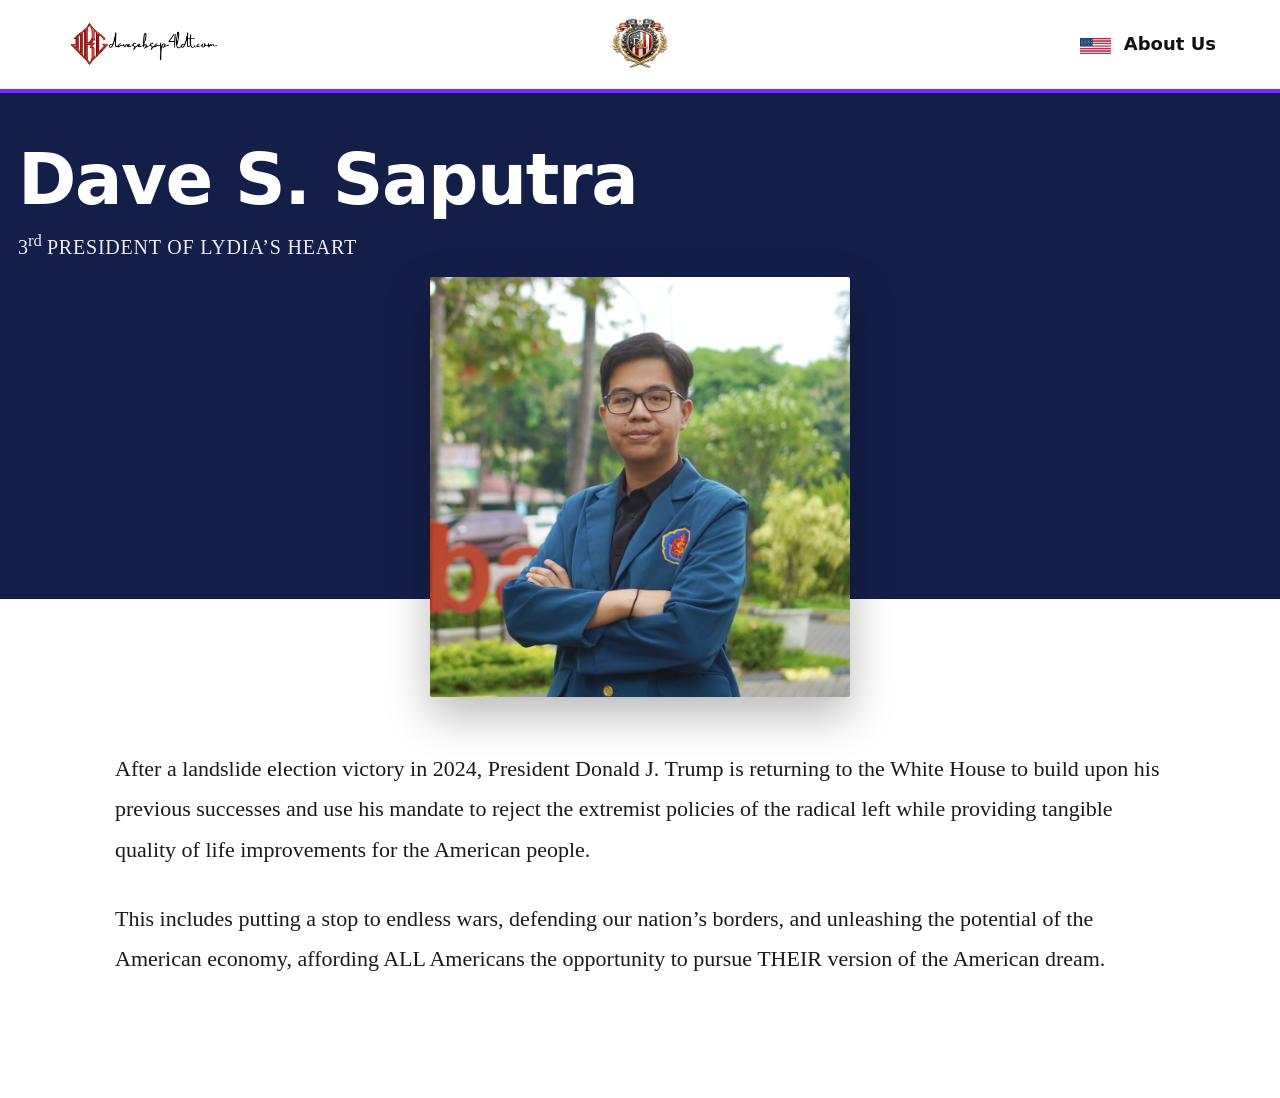
==== about.html @ 79599cc1 "Uncomplete about page" ====
<!doctype html>
<html lang="en">
<head>
  <meta charset="utf-8" />
  <meta name="viewport" content="width=device-width,initial-scale=1" />
  <title>About Us</title>
  <link rel="stylesheet" href="css/styles.css" />
  <script src="js/main.js" defer></script>
</head>

<body class="page-about">
  <!-- Header (reuse the same header from index) -->
  <header class="topbar">
    <div class="topbar__inner">

      <!-- LEFT: Signature -->
      <a href="/" class="brand" aria-label="Home">
        <img src="assets/signature.png" alt="Dave Saputra Signature" class="brand__logo">
      </a>

      <!-- CENTER: Crest -->
      <div class="crest" aria-label="Crest">
        <img src="assets/crest.png" alt="Campaign Crest" class="crest__img">
      </div>

      <!-- RIGHT: About -->
      <nav class="nav" aria-label="Top navigation">
        <a href="about.html" class="nav__link nav__link--flag is-active">
          <img src="assets/us-flag.png" alt="US Flag" class="nav__flag-img">
          <span>About Us</span>
        </a>
      </nav>

    </div>
  </header>

  <!-- Thin divider line under header -->
  <div class="header-divider" aria-hidden="true"></div>

  <!-- Navy hero block -->
  <main class="about-hero">
    <div class="about-hero__inner">
      <h1 class="about-hero__title">Dave S. Saputra</h1>
      <div class="about-hero__subtitle">
        3<sup>rd</sup> <span>PRESIDENT OF LYDIA’S HEART</span>
      </div>

      <div class="about-hero__photo-wrap">
        <img src="assets/dave-square.jpg" alt="Dave S. Saputra" class="about-hero__photo">
      </div>
    </div>
  </main>

  <!-- Content section -->
  <section class="about-content">
    <div class="about-content__inner">
      <p>
        After a landslide election victory in 2024, President Donald J. Trump is returning to the White House to build upon
        his previous successes and use his mandate to reject the extremist policies of the radical left while providing
        tangible quality of life improvements for the American people.
      </p>

      <p>
        This includes putting a stop to endless wars, defending our nation’s borders, and unleashing the potential of the
        American economy, affording ALL Americans the opportunity to pursue THEIR version of the American dream.
      </p>
    </div>
  </section>
</body>
</html>
---- css/styles.css ----
/* ====== Base ====== */
:root{
  --bg: #0b0b0b;
  --text: #ffffff;
  --muted: rgba(255,255,255,.78);
  --muted2: rgba(255,255,255,.62);

  --header-h: 84px;
  --maxw: 1200px;

  --btn: #8b0f10;
  --btn-hover: #a41314;

  --shadow: 0 10px 30px rgba(0,0,0,.35);
}

*{ box-sizing: border-box; }
html{ scroll-behavior: smooth; }
body{
  margin: 0;
  font-family: ui-sans-serif, system-ui, -apple-system, Segoe UI, Roboto, Arial, "Noto Sans", "Helvetica Neue", sans-serif;
  color: var(--text);
  background: var(--bg);
}

/* ===== HEADER ===== */
.topbar {
  position: sticky;
  top: 0;
  z-index: 50;
  background: white;
  border-bottom: 1px solid rgba(0,0,0,.08);
}

.topbar__inner {
  max-width: 1200px;
  height: 88px;
  margin: 0 auto;
  padding: 0 24px;

  display: grid;
  grid-template-columns: 1fr auto 1fr;
  align-items: center;
}

/* LEFT */
.brand {
  display: flex;
  align-items: center;
}
.brand__logo {
  height: 80px;
  width: auto;
}

/* CENTER */
.crest {
  display: flex;
  justify-content: center;
}
.crest__img {
  height: 56px;
  width: auto;
}

/* ===== NAV FLAG ===== */
.nav__link--flag {
  display: inline-flex;
  align-items: center;
  gap: 10px;
}

.nav__flag-img {
  height: 16px;       /* ⬅ nice, visible but not huge */
  width: auto;
  display: inline-block;
  transform: translateY(2px);
  margin-right: 3px;
}

.nav__link span {
    line-height: 1;
    display: inline-block;
}

/* RIGHT */
.nav {
  display: flex;
  justify-content: flex-end;
}
.nav__link {
  font-weight: 700;
  font-size: 18px;
  text-decoration: none;
  color: #111;
}


/* ====== Hero ====== */
.hero{
  position: relative;
  min-height: calc(100vh - var(--header-h));
  display: grid;
  place-items: center;
  overflow: hidden;
}

.hero__bg{
  position: absolute;
  inset: 0;
  background-image: url("../assets/hero.png");
  background-size: cover;
  background-repeat: no-repeat;
  background-position: center 15%;
  z-index: 0;
  transform: scale(1.02);
}

.hero__overlay{
  position: absolute;
  inset: 0;
  background: radial-gradient(1200px 700px at 50% 70%, rgba(0,0,0,.10), rgba(0,0,0,.58));
}

.hero__content{
  position: relative;
  z-index: 2;
  text-align: center;
  margin-top: 200px;
  padding: 60px 18px 80px;
  max-width: 980px;
}

.hero__title{
  margin: 0 0 18px;
  font-size: clamp(34px, 5vw, 64px);
  font-weight: 800;
  letter-spacing: -0.02em;
  text-shadow: 0 10px 24px rgba(0,0,0,.35);
}

.hero__subtitle{
  margin: 0 auto 28px;
  max-width: 760px;
  font-size: clamp(14px, 2.1vw, 18px);
  color: var(--muted);
  line-height: 1.6;
  text-shadow: 0 8px 18px rgba(0,0,0,.30);
}

.hero__actions{
  display: flex;
  justify-content: center;
  gap: 14px;
}

.btn{
  appearance: none;
  border: 0;
  cursor: pointer;
  font-weight: 700;
  border-radius: 999px;
  padding: 16px 46px;
  font-size: 34px; /* big like your screenshot */
  line-height: 1;
  box-shadow: var(--shadow);
  transition: transform .12s ease, background .12s ease, filter .12s ease;
}

.btn--primary{
  background: var(--btn);
  color: #fff;
  font-family: ui-serif, Georgia, "Times New Roman", Times, serif; /* closer to “Proceed” vibe */
}

.btn--primary:hover{ background: var(--btn-hover); transform: translateY(-1px); }
.btn--primary:active{ transform: translateY(0px) scale(0.99); }

/* ====== Section ====== */
.section{
  background: #0e0e0e;
  padding: 80px 18px;
}
.section__inner{
  max-width: var(--maxw);
  margin: 0 auto;
  color: #fff;
}
.section h2{
  margin: 0 0 12px;
  font-size: 34px;
}
.section p{
  margin: 0;
  color: rgba(255,255,255,.78);
  line-height: 1.7;
}

/* ===== Header divider (thin line under header) ===== */
.header-divider{
  height: 4px;
  background: #7b2cff; /* purple-ish line like your screenshot */
}

/* ===== About Page ===== */
.page-about .topbar{
  position: sticky;
  top: 0;
  z-index: 50;
}

.about-hero{
  background: #141f49; /* navy */
  color: #fff;
  padding: 46px 18px 22px;
}

/* .about-hero__inner{
  max-width: 1100px;
  margin: 0 auto;
  text-align: center;
} */

.about-hero__title{
  margin: 0;
  font-size: clamp(42px, 5.5vw, 84px);
  font-weight: 800;
  letter-spacing: -0.02em;
}

.about-hero__subtitle{
  margin-top: 10px;
  font-family: ui-serif, Georgia, "Times New Roman", Times, serif;
  font-size: clamp(14px, 1.8vw, 20px);
  opacity: .92;
}

.about-hero__subtitle span{
  letter-spacing: .04em;
}

.about-hero__photo-wrap{
  margin-top: 18px;
  margin-bottom: -120px; /* ⬅ PULL photo DOWN into the white section */
  display: flex;
  justify-content: center;
  /* margin-top: 32px;
  display: flex;
  justify-content: center; */
}

.about-hero__photo{
  width: min(420px, 82vw);
  aspect-ratio: 1 / 1;       /* ensures square */
  object-fit: cover;         /* crops nicely if needed */
  border-radius: 2px;        /* nearly square like screenshot */
  background: #fff;
  box-shadow: 0 18px 45px rgba(0,0,0,.28);
}

/* Content section */
.about-content{
  background: #ffffff;
  color: #111;
  padding: 150px 18px 90px;
}

.about-content__inner{
  max-width: 1050px;
  margin: 0 auto;
  font-family: ui-serif, Georgia, "Times New Roman", Times, serif;
  font-size: clamp(18px, 2vw, 22px);
  line-height: 1.85;
}

.about-content__inner p{
  margin: 0 0 28px;
  color: #1a1a1a;
}

/* Active nav link (optional) */
.nav__link.is-active{
  opacity: 1;
}

/* Responsive tightening */
@media (max-width: 720px){
  .about-hero{
    padding: 42px 16px 56px;
  }
  .about-content{
    padding: 42px 16px 70px;
  }
}


/* ====== Responsive tweaks ====== */
@media (max-width: 720px){
  .topbar__inner{
    grid-template-columns: 1fr auto;
    gap: 12px;
  }
  .crest{ display: none; } /* optional: hide crest on small screens */
  .nav__link{ font-size: 16px; }
  .btn{ font-size: 28px; padding: 14px 38px; }
  .nav__flag-img {
    height: 18px;
  }
}
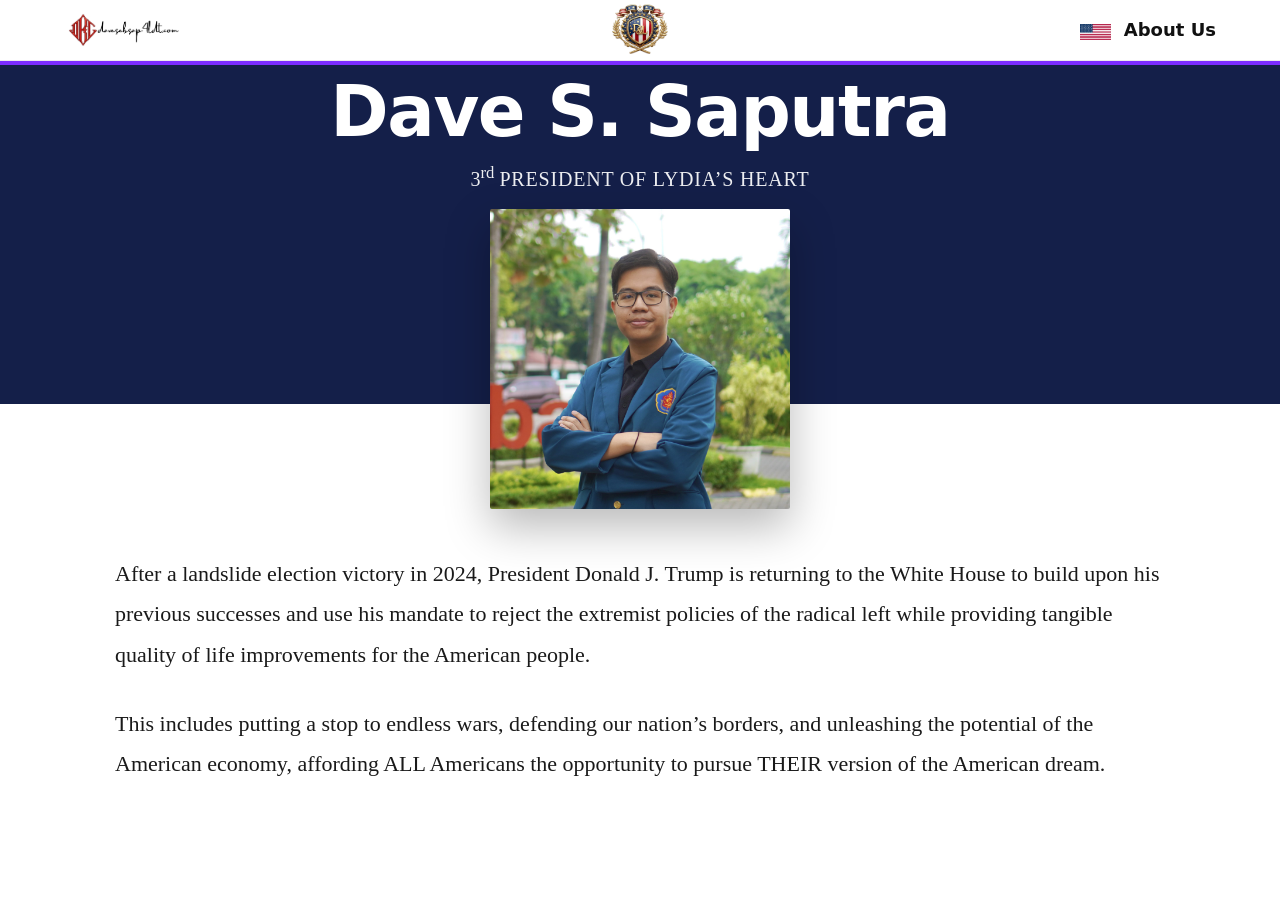
==== commit 3894e7c8: "Perfecting navigation bar and marigns" ====
--- a/about.html
+++ b/about.html
@@ -14,7 +14,7 @@
     <div class="topbar__inner">
 
       <!-- LEFT: Signature -->
-      <a href="/" class="brand" aria-label="Home">
+      <a href="index.html" class="brand" aria-label="Home">
         <img src="assets/signature.png" alt="Dave Saputra Signature" class="brand__logo">
       </a>
 
--- a/css/styles.css
+++ b/css/styles.css
@@ -34,7 +34,7 @@
 
 .topbar__inner {
   max-width: 1200px;
-  height: 88px;
+  height: 60px;
   margin: 0 auto;
   padding: 0 24px;
 
@@ -49,7 +49,7 @@
   align-items: center;
 }
 .brand__logo {
-  height: 80px;
+  height: 60px;
   width: auto;
 }
 
@@ -212,14 +212,15 @@
 .about-hero{
   background: #141f49; /* navy */
   color: #fff;
-  padding: 46px 18px 22px;
-}
-
-/* .about-hero__inner{
+  padding: 6px 18px 15px;
+  /* position: relative; */
+}
+
+.about-hero__inner{
   max-width: 1100px;
   margin: 0 auto;
   text-align: center;
-} */
+}
 
 .about-hero__title{
   margin: 0;
@@ -250,7 +251,7 @@
 }
 
 .about-hero__photo{
-  width: min(420px, 82vw);
+  width: min(300px, 82vw);
   aspect-ratio: 1 / 1;       /* ensures square */
   object-fit: cover;         /* crops nicely if needed */
   border-radius: 2px;        /* nearly square like screenshot */
@@ -283,6 +284,101 @@
   opacity: 1;
 }
 
+/* ===== Why Choose Dave Page ===== */
+.page-why{
+  background: #0b0b0b;
+}
+
+/* Title band */
+.why-band{
+  background: #141f49;
+  padding: 32px 18px;
+}
+.why-band__inner{
+  max-width: 1200px;
+  margin: 0 auto;
+  text-align: center;
+}
+.why-band__title{
+  margin: 0;
+  color: #fff;
+  font-size: clamp(34px, 4.5vw, 64px);
+  font-weight: 800;
+}
+
+/* Grid */
+.why-grid{
+  display: grid;
+  grid-template-columns: 1fr 1fr;
+  gap: 0;
+}
+
+/* Card */
+.why-card{
+  position: relative;
+  min-height: 360px;
+  background-image: var(--bg);
+  background-size: cover;
+  background-position: center;
+  overflow: hidden;
+}
+
+.why-card__overlay{
+  position: absolute;
+  inset: 0;
+  background: linear-gradient(to bottom, rgba(0,0,0,.35), rgba(0,0,0,.55));
+}
+
+.why-card__content{
+  position: relative;
+  z-index: 1;
+  height: 100%;
+  padding: 28px 30px 24px;
+  color: #fff;
+}
+
+/* Big number + title row */
+.why-card__head{
+  display: flex;
+  align-items: baseline;
+  gap: 18px;
+}
+
+.why-card__num{
+  font-size: clamp(54px, 6vw, 86px);
+  font-weight: 900;
+  line-height: 1;
+  opacity: .95;
+}
+
+.why-card__title{
+  font-size: clamp(28px, 3.2vw, 48px);
+  font-weight: 850;
+  line-height: 1.05;
+  text-shadow: 0 10px 18px rgba(0,0,0,.35);
+}
+
+/* Body text */
+.why-card__text{
+  margin: 16px 0 0;
+  max-width: 520px;
+  font-family: ui-serif, Georgia, "Times New Roman", Times, serif;
+  font-size: 18px;
+  line-height: 1.55;
+  color: rgba(255,255,255,.88);
+  text-shadow: 0 8px 16px rgba(0,0,0,.35);
+}
+
+/* Responsive: stack into 1 column */
+@media (max-width: 900px){
+  .why-grid{
+    grid-template-columns: 1fr;
+  }
+  .why-card{
+    min-height: 320px;
+  }
+}
+
 /* Responsive tightening */
 @media (max-width: 720px){
   .about-hero{
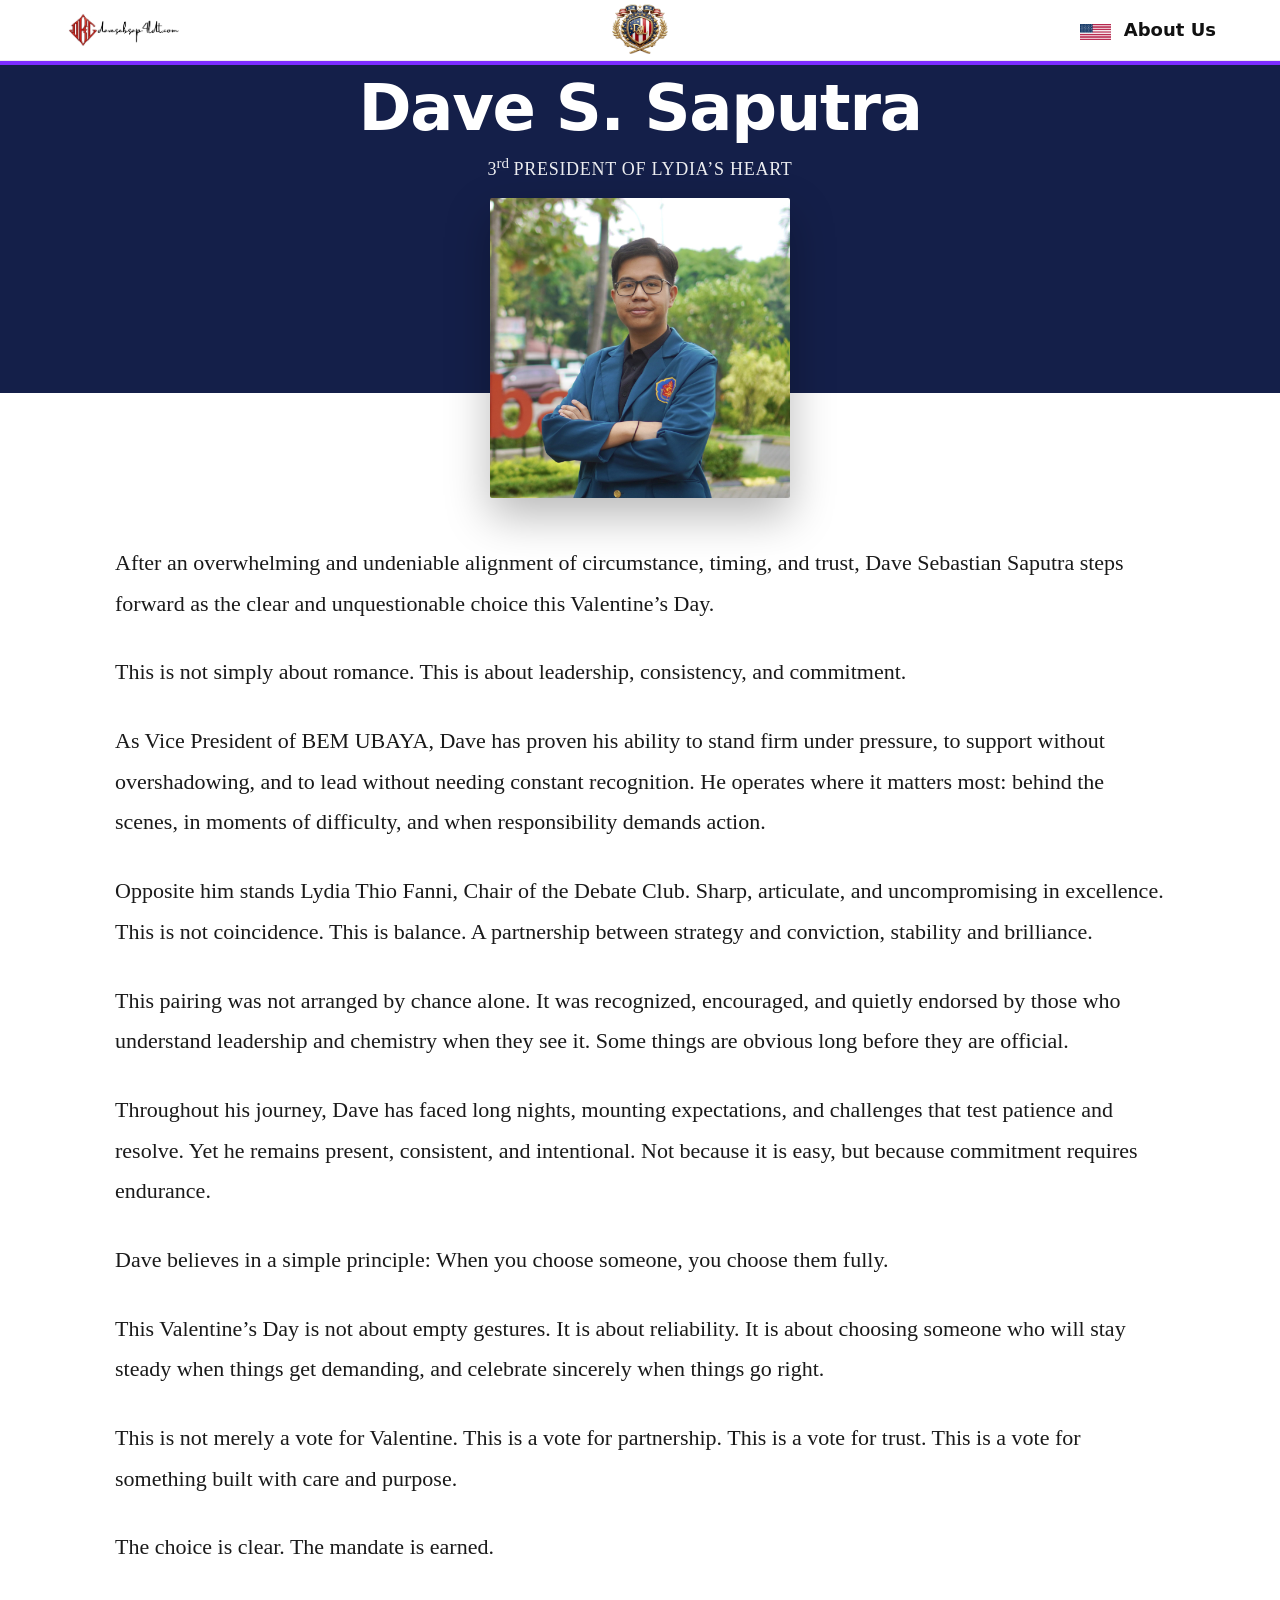
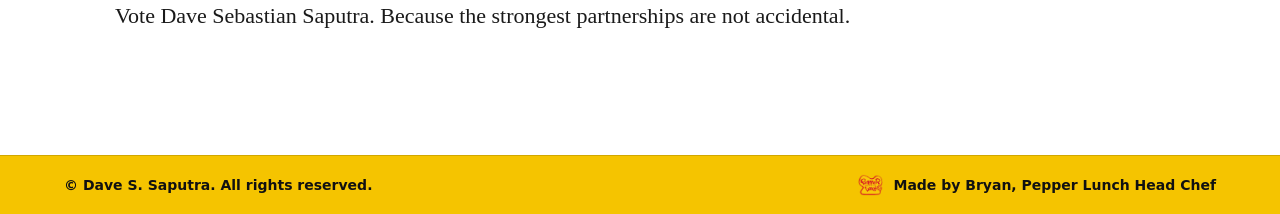
==== commit a53f12d8: "Add footer and etc" ====
--- a/about.html
+++ b/about.html
@@ -54,17 +54,67 @@
   <!-- Content section -->
   <section class="about-content">
     <div class="about-content__inner">
-      <p>
-        After a landslide election victory in 2024, President Donald J. Trump is returning to the White House to build upon
-        his previous successes and use his mandate to reject the extremist policies of the radical left while providing
-        tangible quality of life improvements for the American people.
-      </p>
-
-      <p>
-        This includes putting a stop to endless wars, defending our nation’s borders, and unleashing the potential of the
-        American economy, affording ALL Americans the opportunity to pursue THEIR version of the American dream.
-      </p>
+        <p>
+            After an overwhelming and undeniable alignment of circumstance, timing, and trust, Dave Sebastian Saputra steps forward as the clear and unquestionable choice this Valentine’s Day.
+        </p>
+        <p>
+This is not simply about romance.
+This is about leadership, consistency, and commitment.
+</p>
+<p>
+As Vice President of BEM UBAYA, Dave has proven his ability to stand firm under pressure, to support without overshadowing, and to lead without needing constant recognition. He operates where it matters most: behind the scenes, in moments of difficulty, and when responsibility demands action.
+</p>
+<p>
+Opposite him stands Lydia Thio Fanni, Chair of the Debate Club. Sharp, articulate, and uncompromising in excellence. This is not coincidence. This is balance. A partnership between strategy and conviction, stability and brilliance.
+</p>
+<p>
+This pairing was not arranged by chance alone. It was recognized, encouraged, and quietly endorsed by those who understand leadership and chemistry when they see it. Some things are obvious long before they are official.
+</p>
+<p>
+Throughout his journey, Dave has faced long nights, mounting expectations, and challenges that test patience and resolve. Yet he remains present, consistent, and intentional. Not because it is easy, but because commitment requires endurance.
+</p>
+<p>
+Dave believes in a simple principle:
+When you choose someone, you choose them fully.
+</p>
+<p>
+This Valentine’s Day is not about empty gestures.
+It is about reliability.
+It is about choosing someone who will stay steady when things get demanding, and celebrate sincerely when things go right.
+</p>
+<p>
+This is not merely a vote for Valentine.
+This is a vote for partnership.
+This is a vote for trust.
+This is a vote for something built with care and purpose.
+</p>
+<p>
+The choice is clear.
+The mandate is earned.
+</p>
+<p>
+Vote Dave Sebastian Saputra.
+Because the strongest partnerships are not accidental.
+</p>
     </div>
   </section>
 </body>
+<footer class="footer">
+  <div class="footer__inner">
+    <!-- Left -->
+    <div class="footer__left">
+      © <span id="year"></span> Dave S. Saputra. All rights reserved.
+    </div>
+
+    <!-- Right -->
+    <div class="footer__right">
+        <img
+            src="assets/pepperlunch.png"
+            alt="Pepper Lunch Logo"
+            class="footer__logo"
+        />
+      <span>Made by Bryan, Pepper Lunch Head Chef</span>
+    </div>
+  </div>
+</footer>
 </html>
--- a/css/styles.css
+++ b/css/styles.css
@@ -146,6 +146,7 @@
   color: var(--muted);
   line-height: 1.6;
   text-shadow: 0 8px 18px rgba(0,0,0,.30);
+  font-weight: bold;
 }
 
 .hero__actions{
@@ -224,7 +225,7 @@
 
 .about-hero__title{
   margin: 0;
-  font-size: clamp(42px, 5.5vw, 84px);
+  font-size: clamp(42px, 5.5vw, 64px);
   font-weight: 800;
   letter-spacing: -0.02em;
 }
@@ -232,7 +233,7 @@
 .about-hero__subtitle{
   margin-top: 10px;
   font-family: ui-serif, Georgia, "Times New Roman", Times, serif;
-  font-size: clamp(14px, 1.8vw, 20px);
+  font-size: clamp(14px, 1.8vw, 18px);
   opacity: .92;
 }
 
@@ -246,7 +247,7 @@
   display: flex;
   justify-content: center;
   /* margin-top: 32px;
-  display: flex;
+  display: flex
   justify-content: center; */
 }
 
@@ -286,7 +287,7 @@
 
 /* ===== Why Choose Dave Page ===== */
 .page-why{
-  background: #0b0b0b;
+  background: #141f49;           /* navy behind cards */
 }
 
 /* Title band */
@@ -311,16 +312,29 @@
   display: grid;
   grid-template-columns: 1fr 1fr;
   gap: 0;
+  padding: 0 50px;
 }
 
 /* Card */
 .why-card{
   position: relative;
   min-height: 360px;
-  background-image: var(--bg);
   background-size: cover;
   background-position: center;
   overflow: hidden;
+}
+
+.why-card--1{
+    background-image: url("../assets/why-3.jpg");
+}
+.why-card--2{
+    background-image: url("../assets/why-4.jpg");
+}
+.why-card--3{
+    background-image: url("../assets/why-1.jpg");
+}
+.why-card--4{
+    background-image: url("../assets/why-2.jpg");
 }
 
 .why-card__overlay{
@@ -369,6 +383,231 @@
   text-shadow: 0 8px 16px rgba(0,0,0,.35);
 }
 
+/* ===== Testimoni (image-based) ===== */
+.page-testimoni{
+  background: #141f49;           /* navy behind cards */
+}
+
+.testi-hero{
+  background: #141f49;
+  padding: 12px 16px 22px;
+  text-align: center;
+}
+
+.testi-hero__title{
+  margin: 0;
+  color: #fff;
+  font-size: clamp(28px, 3.8vw, 48px);
+  font-weight: 800;
+}
+
+.testi-hero__subtitle{
+  margin-top: 6px;
+  font-size: 13px;
+  letter-spacing: .14em;
+  color: rgba(255,255,255,.75);
+}
+
+/* 2x2 grid of images */
+.testi-img-grid{
+  background: #141f49;           /* navy behind cards */
+  padding: 5px 10px 70px;
+  display: grid;
+  grid-template-columns: 1fr 1fr;
+  gap: 60px;
+  max-width: 900px;
+  margin: 0 auto;
+}
+
+.testi-img{
+  width: 100%;
+  height: auto;
+  display: block;
+  border-radius: 2px;
+  box-shadow: 0 12px 32px rgba(0,0,0,.28);
+}
+
+/* ===== Vote Page ===== */
+.page-vote{
+  background: #ffffff;
+}
+
+.vote-hero{
+  background: #141f49;
+  min-height: 350px;              /* ⬅ makes the navy block tall */
+  display: flex;
+  align-items: top;            /* vertically center the headline */
+  justify-content: center;        /* horizontally center */
+  padding: 0 18px;                /* only side padding now */
+  text-align: center;
+}
+
+.vote-hero__title{
+  margin: 0;
+  color: #fff;
+  font-size: clamp(28px, 4vw, 56px);
+  padding-top: 15px;
+  padding-bottom: 15px;
+  font-weight: 800;
+  max-width: 1100px;              /* prevents super long line on wide screens */
+}
+
+/* Main content */
+.vote-main{
+  padding: 140px 18px 90px;
+  display: flex;
+  flex-direction: column;
+  align-items: center;
+  gap: 42px;
+}
+
+
+/* Image */
+.vote-img{
+  width: min(320px, 70vw);
+  box-shadow: 0 18px 45px rgba(0,0,0,.25);
+  height: auto;
+}
+
+/* Buttons */
+.vote-actions{
+  display: flex;
+  gap: 36px;
+}
+
+.vote-btn{
+  font-size: 32px;
+  padding: 16px 58px;
+}
+
+/* ===== Thank You Page ===== */
+.page-thankyou{
+  background: #0b0b0b;
+}
+
+/* navy title band */
+.thanks-hero{
+  background: #141f49;
+  text-align: center;
+  padding: 15px 18px 20px;
+}
+
+.thanks-hero__title{
+  margin: 0;
+  color: #fff;
+  font-size: clamp(28px, 4vw, 54px);
+  font-weight: 800;
+}
+
+.thanks-hero__subtitle{
+  margin: 10px 0 0;
+  color: rgba(255,255,255,.75);
+  letter-spacing: .12em;
+  font-size: 14px;
+  font-family: ui-serif, Georgia, "Times New Roman", Times, serif;
+}
+
+/* stage with bg photo */
+.thanks-stage{
+  position: relative;
+  min-height: calc(100vh - 88px - 4px - 120px); /* header + divider + hero approx */
+  display: grid;
+  place-items: center;
+  overflow: hidden;
+}
+
+.thanks-stage__bg{
+  position: absolute;
+  inset: 0;
+  background: url("assets/thankyou-bg.png") center / cover no-repeat;
+  transform: scale(1.02);
+}
+
+.thanks-stage__overlay{
+  position: absolute;
+  inset: 0;
+  background: rgba(20,31,73,.25); /* subtle navy tint */
+}
+
+/* envelope */
+.thanks-envelope{
+  position: relative;
+  z-index: 2;
+  border: 0;
+  background: transparent;
+  cursor: pointer;
+  padding: 0;
+}
+
+.thanks-envelope img{
+  width: min(420px, 78vw);
+  height: auto;
+  display: block;
+  box-shadow: 0 18px 45px rgba(0,0,0,.35);
+  border-radius: 6px;
+  transition: transform .15s ease, filter .15s ease;
+}
+
+.thanks-envelope:hover img{
+  transform: translateY(-2px) scale(1.01);
+  filter: brightness(1.03);
+}
+
+/* ===== Reward Modal (like your screenshot) ===== */
+.reward-modal{
+  position: fixed;
+  inset: 0;
+  z-index: 999;
+  display: none;
+  place-items: center;
+}
+
+.reward-modal.is-open{
+  display: grid;
+}
+
+/* darken EVERYTHING behind */
+.reward-modal__backdrop{
+  position: absolute;
+  inset: 0;
+  background: rgba(0,0,0,.55);
+}
+
+/* centered reward image */
+.reward-modal__content{
+  position: relative;
+  z-index: 2;
+  padding: 0;
+}
+
+.reward-modal__img{
+  width: min(500px, 86vw);
+  height: auto;
+  display: block;
+  box-shadow: 0 22px 60px rgba(0,0,0,.45);
+  border-radius: 6px;
+}
+
+
+/* Mobile */
+@media (max-width: 720px){
+  .vote-actions{
+    gap: 20px;
+  }
+
+  .vote-btn{
+    font-size: 26px;
+    padding: 14px 42px;
+  }
+}
+
+/* Mobile: 1 column */
+@media (max-width: 900px){
+  .testi-img-grid{
+    grid-template-columns: 1fr;
+  }
+}
+
 /* Responsive: stack into 1 column */
 @media (max-width: 900px){
   .why-grid{
@@ -404,3 +643,48 @@
   }
 }
 
+/* ===== Footer ===== */
+.footer{
+  background: #f5c400; /* yellow */
+  border-top: 1px solid rgba(0,0,0,.15);
+}
+
+.footer__inner{
+  max-width: 1200px;
+  margin: 0 auto;
+  padding: 18px 24px;
+
+  display: flex;
+  align-items: center;
+  justify-content: space-between;
+
+  font-size: 14px;
+  font-weight: 600;
+  color: #111;
+}
+
+.footer__right{
+  display: flex;
+  align-items: center;
+  gap: 10px;
+}
+
+.footer__logo{
+  height: 22px;       /* adjust if needed */
+  width: auto;
+  display: block;
+}
+
+/* Responsive */
+@media (max-width: 720px){
+  .footer__inner{
+    flex-direction: column;
+    gap: 6px;
+    text-align: center;
+  }
+  .footer__right{
+    justify-content: center;
+  }
+}
+
+
